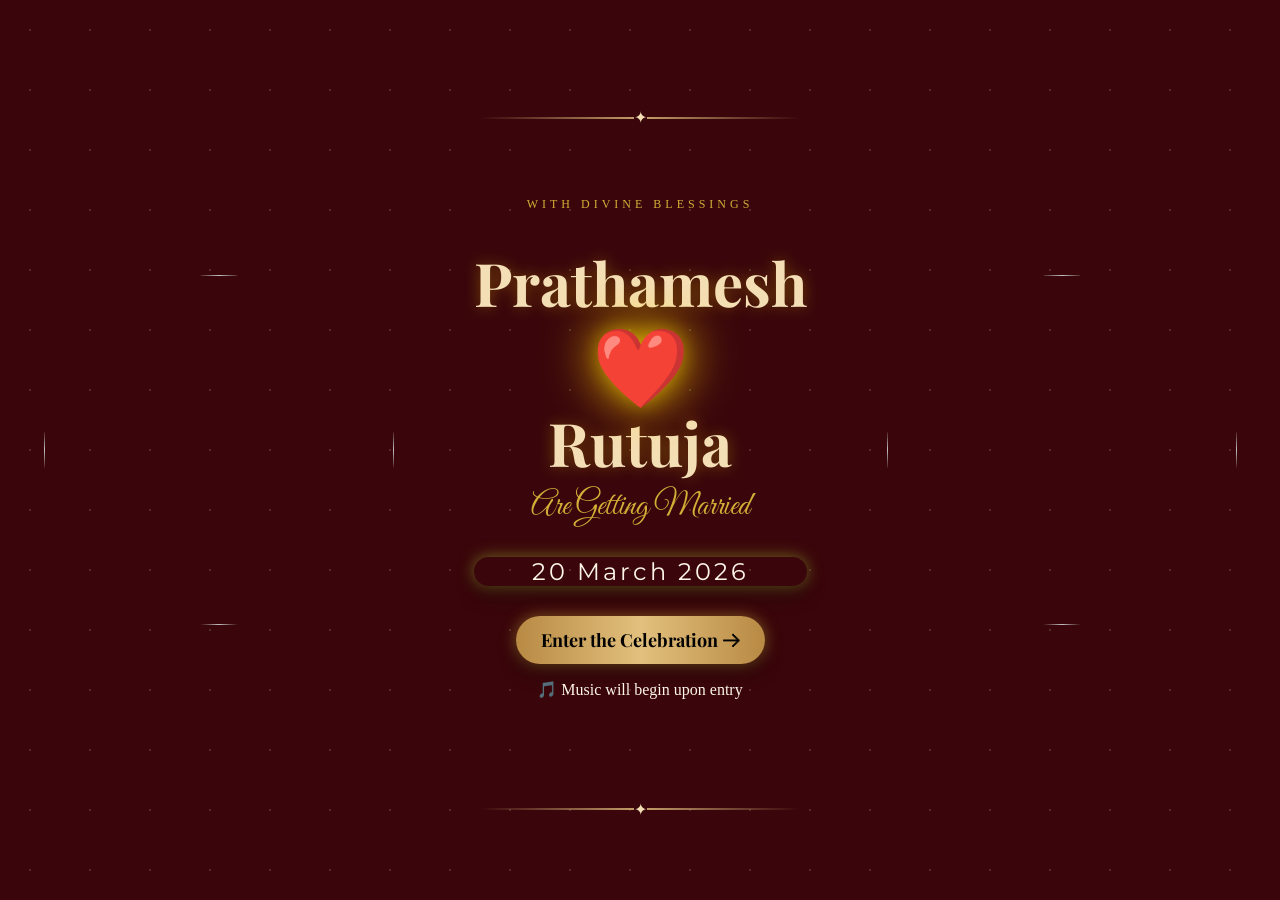
==== index.html @ dc98af4c "Add files via upload" ====
<!DOCTYPE html>
<html lang="en">
<head>
    <meta charset="UTF-16">
    <meta name="viewport" content="width=device-width, initial-scale=1.0">
    <title>Wedding Invitation</title>
    <link href="https://fonts.googleapis.com/css2?family=Montserrat:wght@300;400&family=Playfair+Display:wght@600&family=Great+Vibes&display=swap" rel="stylesheet">
    <link rel="stylesheet" href="style.css">
</head>
<body>

    <div id="cover-page" class="cover-container">
        <div class="petal-container" id="petals"></div>

       <div class="glow-container">
    <div class="glow-line"></div>
    <span style="color:  #f4deb5;">✦</span>
    <div class="glow-line"></div>
</div>

<div class="container">
    <div class="left">
        <img src="image/NDN01825.JPG">
    </div>

        <div class="content">
            <p class="blessings">WITH DIVINE BLESSINGS</p>
            <h1 class="names">Prathamesh <br><span id="blinking-heart">❤️</span><br>Rutuja</h1>
            <p class="script">Are Getting Married</p>
            
            <div class="date-box">
                <span class="day">20 March 2026</span>
            </div>

<a href="inner.html" class="enter-btn" onclick="enterPage(event)">
    Enter the Celebration 🡢
</a>

            <p class="music-note">🎵 Music will begin upon entry</p>
        </div>

        <div class="glow-container1">
    <div class="glow-line"></div>
    <span style="color:  #f4deb5;">✦</span>
    <div class="glow-line"></div>
</div>


    <div class="right">
        <img src="image/NDN01827.JPG">

    </div>
</div>
    <div id="main-invitation" class="hidden">
        </div>

    <script src="script.js"></script>
    </script>
</body>
</html>
---- style.css ----
:root {
    --burgundy: #5e0b15;
    --gold-gradient: linear-gradient(90deg, #b88a44, #e2c07d, #b88a44);
}

body, html {
    margin: 0;
    padding: 0;
    background-color: #3a060b; /* Your dark red background */
   
    
    
}

.cover-container {
    height: 100vh;
    background: radial-gradient(circle, #7b7611 0%, #3a060b 100%);
    background: radial-gradient(#8b805c 0.5px,transparent 0.8px);
    background-size: 60px 60px;
    display: flex;
    justify-content: center;
    align-items: center;
    text-align: center;
    position: relative;
    color: rgb(253, 245, 230);
    transition: opacity 0.8s ease;
}
.star{
    position: absolute;
    top: 90px;
    left: 50%;
    transform: translateX(-50%);
    color: #f4deb5;
}
.star2{
    position: absolute;
    bottom: 90px;
    left: 50%;
    transform: translateX(-50%);
    color: #f4deb5;
}
.glow-line {
    height: 2px;
    flex-grow: 1; /* Makes the lines take up available space */
    /* Line fades out at the ends and is gold near the star */
    background: linear-gradient(to right, transparent, #c19b67);
}

/* We flip the second line so it fades out to the right */
.glow-line:last-child {
    background: linear-gradient(to left, transparent, #c19b67);
}
.glow-container {
    position: absolute;
    top: 12%;
    width: 25%;
    display: flex;
    align-items: center;
    /*z-index: 1000; /* keeps it above other content */
}
.glow-container1 {
    position: absolute;
    bottom: 10%;
    width: 25%;
    left: 37.5%;
    display: flex;
    align-items: center;
    /*z-index: 1000; /* keeps it above other content */
    height: 2px;
}


.names {
    font-family: 'Playfair Display', serif;
    font-size: 50px;
    color: #f4deb5; /* Off-white color for the text */
    /* Horizontal shadow, Vertical shadow, Blur radius, Color */
    text-shadow: 0 0 15px rgba(255, 215, 0, 0.3);
    
    margin-bottom: 10px;
}
.content { z-index: 10; padding: 20px; }

.blessings { letter-spacing: 4px; font-size: 12px; margin-bottom: 20px; color: #d4af37; }

.names { font-family: 'Playfair Display', serif; font-size: 60px; line-height: 1; }

.script { font-family: 'Great Vibes', cursive; font-size: 32px; color: #d4af37; margin: 15px 0; }

.date-box { margin: 30px 0; font-family: 'Montserrat', sans-serif;box-shadow: 0 10px 20px rgba(0, 0, 0, 0.3), 0 0 15px rgba(181, 212, 55, 0.5);border-radius: 50px; }
.day { display: block ; font-size: 24px; letter-spacing: 3px; }
.month { font-size: 18px; font-weight: 300; }

/* The Golden Button */
.enter-btn {
    background: var(--gold-gradient);
    border: none;
    padding: 15px 40px;
    border-radius: 50px;
    font-family: 'Playfair Display', serif;
    font-size: 18px;
    font-weight: bold;
    cursor: pointer;
    box-shadow: 0 10px 20px rgba(0,0,0,0.3), 0 0 15px rgba(212, 175, 55, 0.5);
    transition: transform 0.3s;
}

.enter-btn:hover { transform: scale(1.05); }

#blinking-heart, .heart {
    display: inline-block; /* This is the "magic" line */
    padding: 20px;
    transition: all 0.6s ease-in-out; /* Makes the movement smooth */
}

/* Petal Animation */
.petal {
    position: absolute;
    width: 15px;
    height: 15px;
    background: #ff758c; /* Petal color */
    border-radius: 150% 0 150% 0;
    top: -20px;
    animation: fall 7s linear infinite;
}

@keyframes fall {
    0% { transform: translateY(0) rotate(0deg); }
    100% { transform: translateY(110vh) rotate(360deg); }
}

/* Page Transitions */
.hidden { display: none; }
.fade-out { opacity: 0; }
.fade-in { animation: fadeIn 1s forwards; }
@keyframes fadeIn { from { opacity: 0; } to { opacity: 1; } }

.container {
    display: flex;
    justify-content: space-between;
    align-items: center;
    height: 100vh;
    gap: 60px;
}

.left, .right {
    display: flex;
    flex-direction: row-reverse; /* THIS makes images vertical */
}

img {
    width: 350px;
    height: 350px;        /* IMPORTANT */
    object-fit: cover;    /* keeps image proper */
    border-radius: 50%;   /* perfect circle */
}
@media (max-width: 768px) {
    .container {
        flex-direction: column;  /* stack items vertically */
        gap: 20px;
        height: auto;
        padding: 20px;
    }

    .side-img {
        width: 100px; /* smaller images */
    }

    .center-content {
        text-align: center;
    }
}
.enter-btn {
    display: inline-block;
    padding: 12px 25px;
    background: var(--gold-gradient);
    color: black;
    border-radius: 30px;
    text-decoration: none;
    transition: 0.3s;
}

/* Hover */
.enter-btn:hover {
    background: var(--gold-gradient);
    color: black;
}

/* Prevent click color change */
.enter-btn:visited,
.enter-btn:active {
    color: black;
}
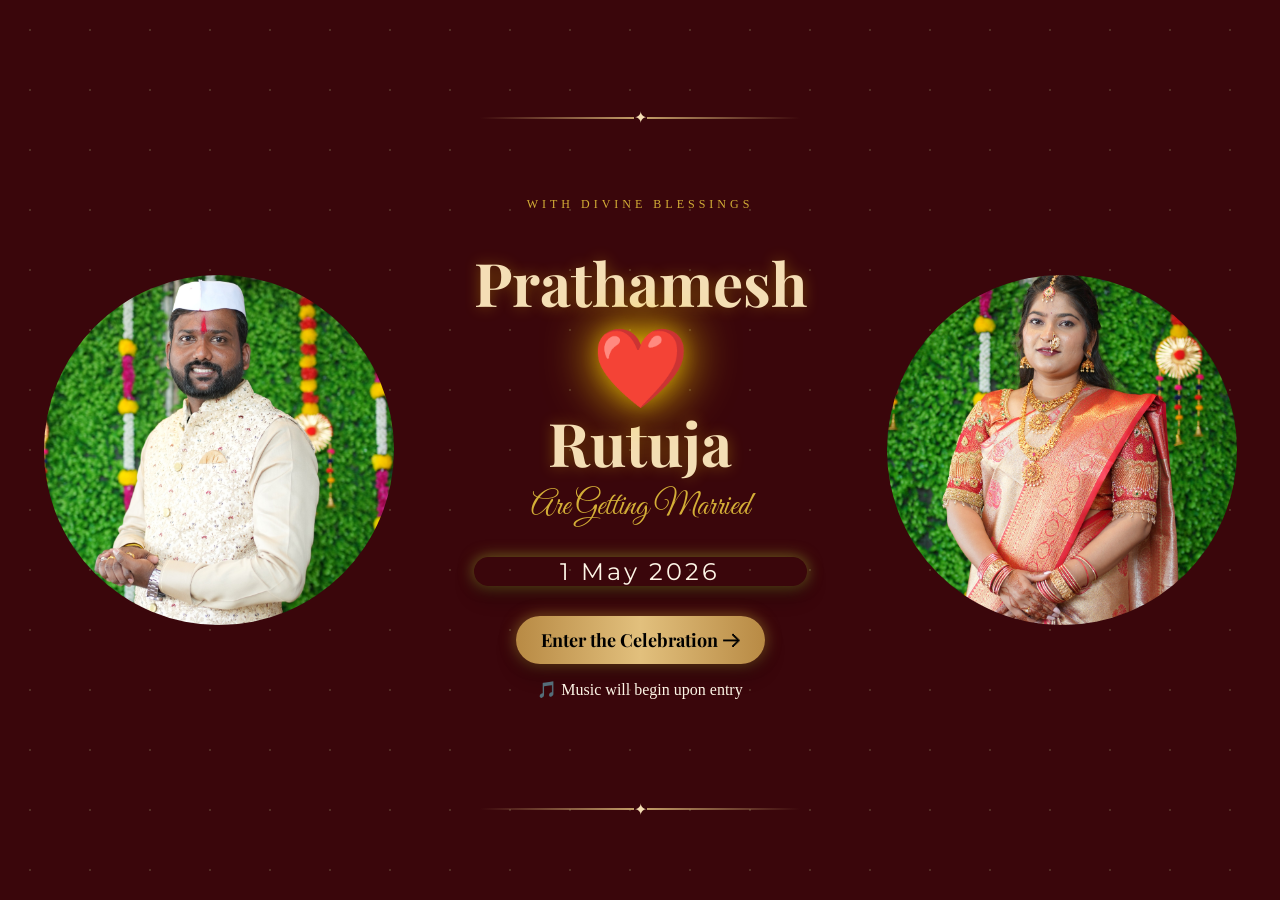
==== commit c587a7a9: "Add files via upload" ====
--- a/index.html
+++ b/index.html
@@ -20,7 +20,7 @@
 
 <div class="container">
     <div class="left">
-        <img src="image/NDN01825.JPG">
+        <img src="image\NDN01825.jpg">
     </div>
 
         <div class="content">
@@ -29,7 +29,7 @@
             <p class="script">Are Getting Married</p>
             
             <div class="date-box">
-                <span class="day">20 March 2026</span>
+                <span class="day">1 May 2026</span>
             </div>
 
 <a href="inner.html" class="enter-btn" onclick="enterPage(event)">
@@ -47,7 +47,7 @@
 
 
     <div class="right">
-        <img src="image/NDN01827.JPG">
+        <img src="image/NDN01827.jpg">
 
     </div>
 </div>
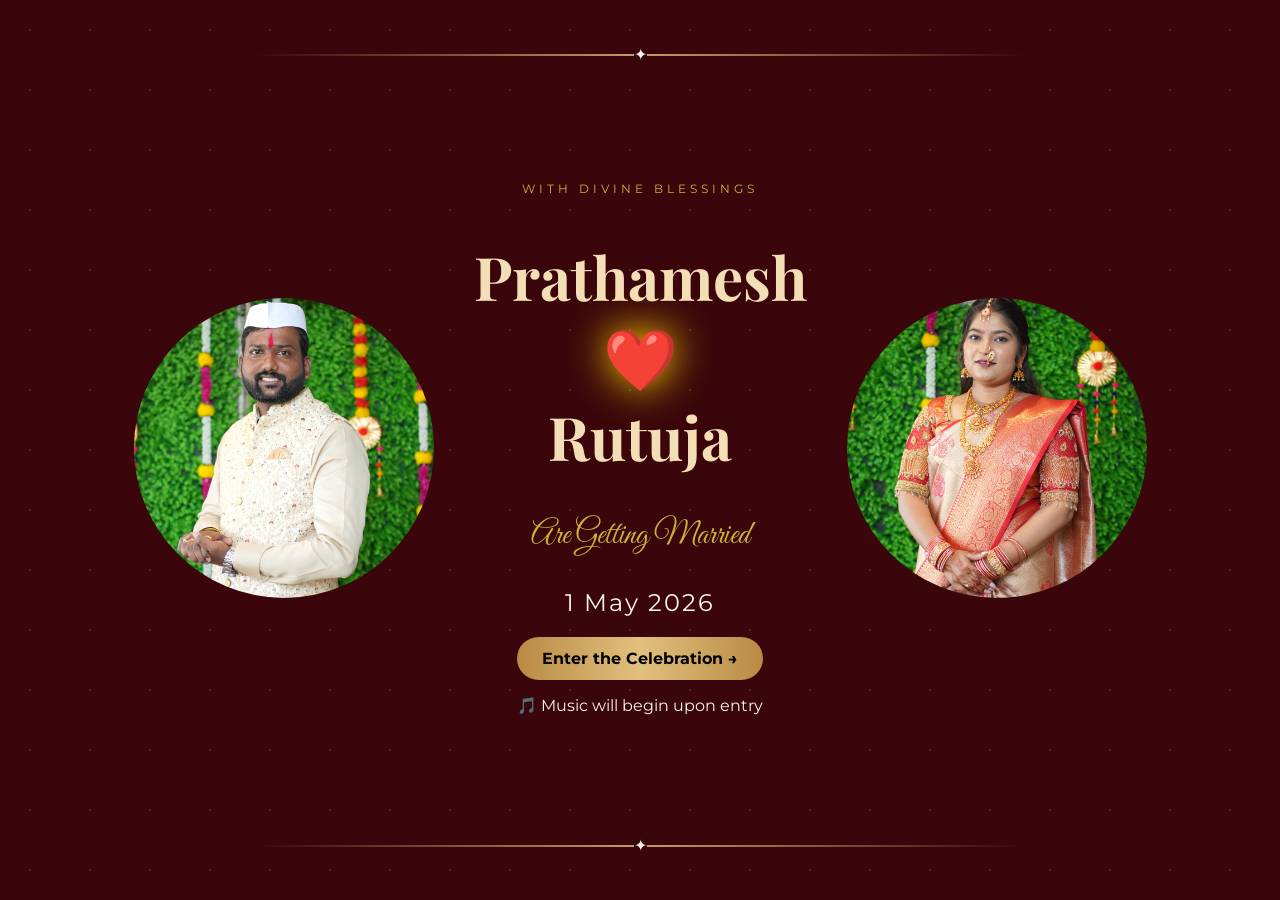
==== commit 555d507b: "Add files via upload" ====
--- a/index.html
+++ b/index.html
@@ -1,60 +1,76 @@
 <!DOCTYPE html>
 <html lang="en">
 <head>
-    <meta charset="UTF-16">
+    <meta charset="UTF-8">
     <meta name="viewport" content="width=device-width, initial-scale=1.0">
     <title>Wedding Invitation</title>
+
     <link href="https://fonts.googleapis.com/css2?family=Montserrat:wght@300;400&family=Playfair+Display:wght@600&family=Great+Vibes&display=swap" rel="stylesheet">
     <link rel="stylesheet" href="style.css">
 </head>
 <body>
 
-    <div id="cover-page" class="cover-container">
-        <div class="petal-container" id="petals"></div>
+<div id="cover-page" class="cover-container">
 
-       <div class="glow-container">
-    <div class="glow-line"></div>
-    <span style="color:  #f4deb5;">✦</span>
-    <div class="glow-line"></div>
-</div>
+    <!-- Petals -->
+    <div class="petal-container" id="petals"></div>
 
-<div class="container">
-    <div class="left">
-        <img src="image\NDN01825.jpg">
+    
+
+    <!-- Main Content -->
+    <div class="container">
+
+<!-- Top Glow -->
+    <div class="glow-container">
+        <div class="glow-line"></div>
+        <span>✦</span>
+        <div class="glow-line"></div>
     </div>
 
+        <!-- Left Image -->
+        <div class="left">
+            <img src="image/NDN01825.jpg" alt="">
+        </div>
+
+        <!-- Center Content -->
         <div class="content">
             <p class="blessings">WITH DIVINE BLESSINGS</p>
-            <h1 class="names">Prathamesh <br><span id="blinking-heart">❤️</span><br>Rutuja</h1>
+
+            <h1 class="names">
+                Prathamesh <br>
+                <span id="blinking-heart">❤️</span><br>
+                Rutuja
+            </h1>
+
             <p class="script">Are Getting Married</p>
-            
+
             <div class="date-box">
                 <span class="day">1 May 2026</span>
             </div>
 
-<a href="inner.html" class="enter-btn" onclick="enterPage(event)">
-    Enter the Celebration 🡢
-</a>
+            <a href="invitation.html" class="enter-btn" onclick="enterPage(event)">
+                Enter the Celebration →
+            </a>
 
             <p class="music-note">🎵 Music will begin upon entry</p>
         </div>
 
-        <div class="glow-container1">
-    <div class="glow-line"></div>
-    <span style="color:  #f4deb5;">✦</span>
-    <div class="glow-line"></div>
+        <!-- Right Image -->
+        <div class="right">
+            <img src="image/NDN01827.jpg" alt="">
+        </div>
+<!-- Bottom Glow -->
+    <div class="glow-container1">
+        <div class="glow-line"></div>
+        <span>✦</span>
+        <div class="glow-line"></div>
+    </div>
+    </div>
+
+    
+
 </div>
 
-
-    <div class="right">
-        <img src="image/NDN01827.jpg">
-
-    </div>
-</div>
-    <div id="main-invitation" class="hidden">
-        </div>
-
-    <script src="script.js"></script>
-    </script>
+<script src="script.js"></script>
 </body>
 </html>
--- a/style.css
+++ b/style.css
@@ -6,170 +6,100 @@
 body, html {
     margin: 0;
     padding: 0;
-    background-color: #3a060b; /* Your dark red background */
-   
-    
-    
-}
-
+    background-color: #3a060b;
+    font-family: 'Montserrat', sans-serif;
+}
+
+/* Background */
 .cover-container {
-    height: 100vh;
-    background: radial-gradient(circle, #7b7611 0%, #3a060b 100%);
-    background: radial-gradient(#8b805c 0.5px,transparent 0.8px);
+    min-height: 100vh;
+    background: radial-gradient(#8b805c 0.5px, transparent 0.8px);
     background-size: 60px 60px;
     display: flex;
     justify-content: center;
     align-items: center;
-    text-align: center;
     position: relative;
-    color: rgb(253, 245, 230);
-    transition: opacity 0.8s ease;
-}
-.star{
+    color: #fdf5e6;
+}
+
+/* Glow Lines */
+.glow-container,
+.glow-container1 {
     position: absolute;
-    top: 90px;
-    left: 50%;
-    transform: translateX(-50%);
-    color: #f4deb5;
-}
-.star2{
-    position: absolute;
-    bottom: 90px;
-    left: 50%;
-    transform: translateX(-50%);
-    color: #f4deb5;
-}
+    width: 60%;
+    left: 20%;
+    display: flex;
+    align-items: center;
+}
+
+.glow-container { top: 5%; }
+.glow-container1 { bottom: 5%; }
+
 .glow-line {
     height: 2px;
-    flex-grow: 1; /* Makes the lines take up available space */
-    /* Line fades out at the ends and is gold near the star */
+    flex: 1;
     background: linear-gradient(to right, transparent, #c19b67);
 }
 
-/* We flip the second line so it fades out to the right */
 .glow-line:last-child {
     background: linear-gradient(to left, transparent, #c19b67);
 }
-.glow-container {
-    position: absolute;
-    top: 12%;
-    width: 25%;
+
+/* Layout */
+.container {
     display: flex;
     align-items: center;
-    /*z-index: 1000; /* keeps it above other content */
-}
-.glow-container1 {
-    position: absolute;
-    bottom: 10%;
-    width: 25%;
-    left: 37.5%;
-    display: flex;
-    align-items: center;
-    /*z-index: 1000; /* keeps it above other content */
-    height: 2px;
-}
-
+    justify-content: center;
+    gap: 40px;
+    width: 100%;
+    max-width: 1200px;
+    padding: 20px;
+}
+
+/* Images */
+.left img,
+.right img {
+    width: 300px;
+    height: 300px;
+    object-fit: cover;
+    border-radius: 50%;
+}
+
+/* Content */
+.content {
+    text-align: center;
+    max-width: 500px;
+}
+
+.blessings {
+    letter-spacing: 4px;
+    font-size: 12px;
+    color: #d4af37;
+}
 
 .names {
     font-family: 'Playfair Display', serif;
-    font-size: 50px;
-    color: #f4deb5; /* Off-white color for the text */
-    /* Horizontal shadow, Vertical shadow, Blur radius, Color */
-    text-shadow: 0 0 15px rgba(255, 215, 0, 0.3);
-    
-    margin-bottom: 10px;
-}
-.content { z-index: 10; padding: 20px; }
-
-.blessings { letter-spacing: 4px; font-size: 12px; margin-bottom: 20px; color: #d4af37; }
-
-.names { font-family: 'Playfair Display', serif; font-size: 60px; line-height: 1; }
-
-.script { font-family: 'Great Vibes', cursive; font-size: 32px; color: #d4af37; margin: 15px 0; }
-
-.date-box { margin: 30px 0; font-family: 'Montserrat', sans-serif;box-shadow: 0 10px 20px rgba(0, 0, 0, 0.3), 0 0 15px rgba(181, 212, 55, 0.5);border-radius: 50px; }
-.day { display: block ; font-size: 24px; letter-spacing: 3px; }
-.month { font-size: 18px; font-weight: 300; }
-
-/* The Golden Button */
-.enter-btn {
-    background: var(--gold-gradient);
-    border: none;
-    padding: 15px 40px;
-    border-radius: 50px;
-    font-family: 'Playfair Display', serif;
-    font-size: 18px;
-    font-weight: bold;
-    cursor: pointer;
-    box-shadow: 0 10px 20px rgba(0,0,0,0.3), 0 0 15px rgba(212, 175, 55, 0.5);
-    transition: transform 0.3s;
-}
-
-.enter-btn:hover { transform: scale(1.05); }
-
-#blinking-heart, .heart {
-    display: inline-block; /* This is the "magic" line */
-    padding: 20px;
-    transition: all 0.6s ease-in-out; /* Makes the movement smooth */
-}
-
-/* Petal Animation */
-.petal {
-    position: absolute;
-    width: 15px;
-    height: 15px;
-    background: #ff758c; /* Petal color */
-    border-radius: 150% 0 150% 0;
-    top: -20px;
-    animation: fall 7s linear infinite;
-}
-
-@keyframes fall {
-    0% { transform: translateY(0) rotate(0deg); }
-    100% { transform: translateY(110vh) rotate(360deg); }
-}
-
-/* Page Transitions */
-.hidden { display: none; }
-.fade-out { opacity: 0; }
-.fade-in { animation: fadeIn 1s forwards; }
-@keyframes fadeIn { from { opacity: 0; } to { opacity: 1; } }
-
-.container {
-    display: flex;
-    justify-content: space-between;
-    align-items: center;
-    height: 100vh;
-    gap: 60px;
-}
-
-.left, .right {
-    display: flex;
-    flex-direction: row-reverse; /* THIS makes images vertical */
-}
-
-img {
-    width: 350px;
-    height: 350px;        /* IMPORTANT */
-    object-fit: cover;    /* keeps image proper */
-    border-radius: 50%;   /* perfect circle */
-}
-@media (max-width: 768px) {
-    .container {
-        flex-direction: column;  /* stack items vertically */
-        gap: 20px;
-        height: auto;
-        padding: 20px;
-    }
-
-    .side-img {
-        width: 100px; /* smaller images */
-    }
-
-    .center-content {
-        text-align: center;
-    }
-}
+    font-size: 60px;
+    color: #f4deb5;
+}
+
+.script {
+    font-family: 'Great Vibes', cursive;
+    font-size: 32px;
+    color: #d4af37;
+}
+
+/* Date */
+.date-box {
+    margin: 20px 0;
+}
+
+.day {
+    font-size: 24px;
+    letter-spacing: 2px;
+}
+
+/* Button */
 .enter-btn {
     display: inline-block;
     padding: 12px 25px;
@@ -177,17 +107,141 @@
     color: black;
     border-radius: 30px;
     text-decoration: none;
+    font-weight: bold;
     transition: 0.3s;
 }
 
-/* Hover */
 .enter-btn:hover {
-    background: var(--gold-gradient);
-    color: black;
-}
-
-/* Prevent click color change */
-.enter-btn:visited,
-.enter-btn:active {
-    color: black;
+    transform: scale(1.05);
+}
+
+/* Petals */
+.petal {
+    position: absolute;
+    width: 15px;
+    height: 15px;
+    background: #ff758c;
+    border-radius: 150% 0;
+    top: -20px;
+    animation: fall 7s linear infinite;
+}
+
+@keyframes fall {
+    0% { transform: translateY(0); }
+    100% { transform: translateY(110vh); }
+}
+
+/* ---------------- RESPONSIVE ---------------- */
+
+@media (max-width: 1024px) {
+    .left img, .right img {
+        width: 220px;
+        height: 220px;
+    }
+
+    .names {
+        font-size: 45px;
+    }
+}
+
+@media (max-width: 768px) {
+    .container {
+        flex-direction: column;
+        gap: 25px;
+    }
+
+    .left img, .right img {
+        width: 180px;
+        height: 180px;
+    }
+
+    .names {
+        font-size: 36px;
+    }
+
+    .script {
+        font-size: 24px;
+    }
+}
+
+@media (max-width: 480px) {
+    .left img, .right img {
+        width: 140px;
+        height: 140px;
+    }
+
+    .names {
+        font-size: 28px;
+    }
+
+    .script {
+        font-size: 20px;
+    }
+}
+
+@media (max-width: 768px) {
+
+    .glow-container,
+    .glow-container1 {
+        width: 60%;
+        max-width: 220px;  /* limit size */
+        left: 50%;
+        transform: translateX(-50%);
+    }
+
+}
+
+@media (max-width: 768px) {
+
+    .glow-container,
+    .glow-container1 {
+        position: static;   /* 🔥 main fix */
+        transform: none;
+        width: 70%;
+        margin: 20px auto;
+    }
+
+    .cover-container {
+        flex-direction: column;
+        justify-content: flex-start;
+        padding-top: 40px;
+    }
+
+}
+
+.glow-line {
+    position: relative;
+    overflow: hidden;
+}
+
+.glow-line::after {
+    content: "";
+    position: absolute;
+    top: 0;
+    left: -100%;
+    width: 100%;
+    height: 100%;
+    background: linear-gradient(90deg, transparent, gold, transparent);
+    animation: shine 3s infinite;
+}
+
+@keyframes shine {
+    100% {
+        left: 100%;
+    }
+}
+
+.content {
+    animation: fadeUp 1.2s ease;
+}
+
+@keyframes fadeUp {
+    from {
+        opacity: 0;
+        transform: translateY(30px);
+    }
+    to {
+        opacity: 1;
+        transform: translateY(0);
+    }
 }
